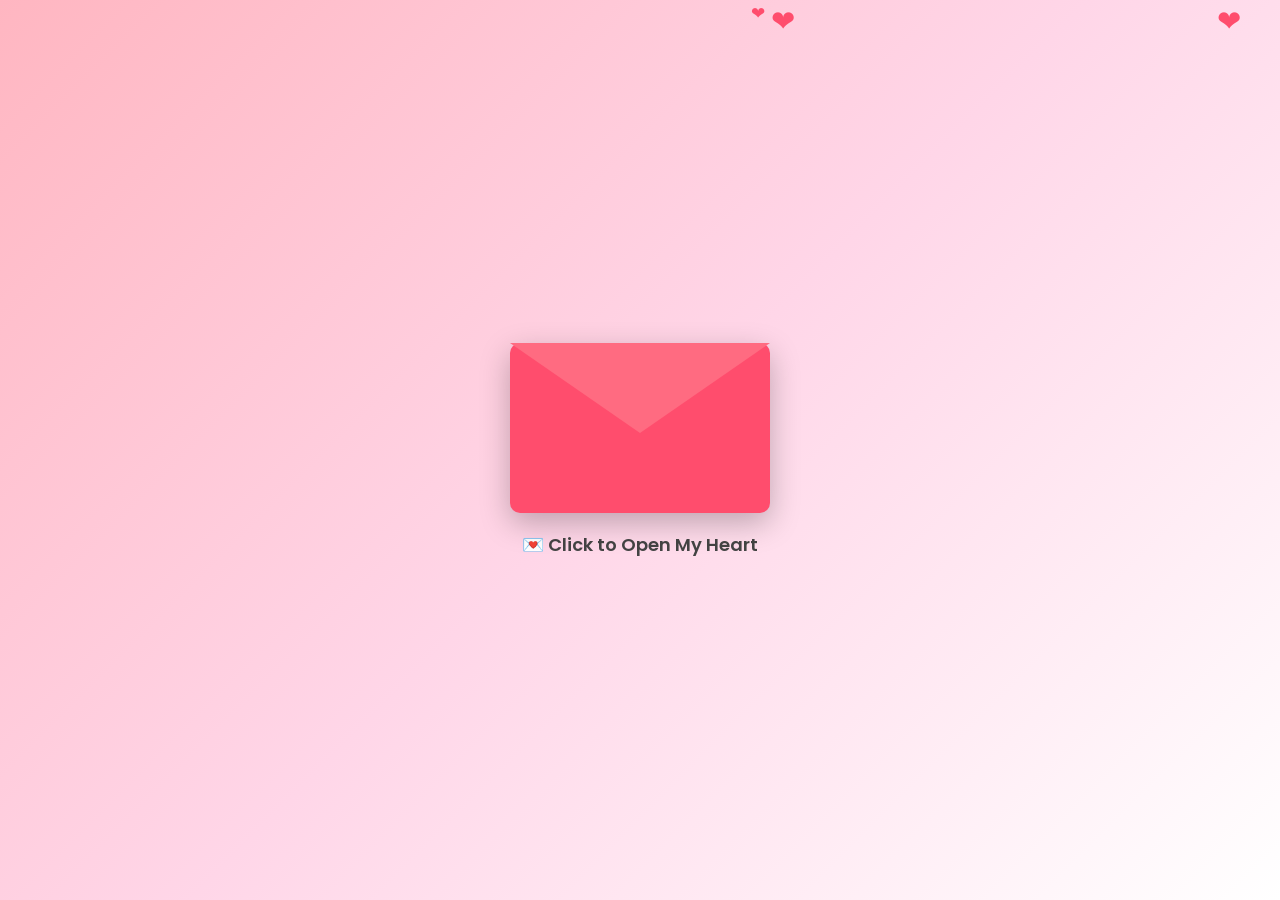
==== index.html @ 3ba2072d "Add anniversary celebration webpage This HTML file creates a celebratory webpage for a 4-month anniv" ====
<!DOCTYPE html>
<html lang="en">
<head>
<meta charset="UTF-8">
<meta name="viewport" content="width=device-width, initial-scale=1.0">
<title>Happy 4 Months ❤️</title>

<link href="https://fonts.googleapis.com/css2?family=Poppins:wght@300;500;700&display=swap" rel="stylesheet">

<style>
*{
margin:0;
padding:0;
box-sizing:border-box;
font-family:Poppins,sans-serif;
}

body{
background:linear-gradient(135deg,#ffb6c1,#ffd6e8,#fff);
height:100vh;
overflow:hidden;
display:flex;
justify-content:center;
align-items:center;
}

#hearts{
position:fixed;
width:100%;
height:100%;
pointer-events:none;
overflow:hidden;
}

.heart{
position:absolute;
color:#ff4d6d;
font-size:18px;
animation:float 8s linear infinite;
}

@keyframes float{
0%{
transform:translateY(100vh);
opacity:0;
}
30%{opacity:1;}
100%{
transform:translateY(-120px);
opacity:0;
}
}

#container{
text-align:center;
padding:20px;
}

.envelope{
width:260px;
height:170px;
background:#ff4d6d;
position:relative;
margin:auto;
cursor:pointer;
border-radius:10px;
box-shadow:0 10px 30px rgba(0,0,0,.25);
transition:.5s;
}

.envelope:before{
content:'';
position:absolute;
top:0;
left:0;
border-left:130px solid transparent;
border-right:130px solid transparent;
border-top:90px solid #ff6b81;
transform-origin:top;
transition:1s;
}

.envelope.open:before{
transform:rotateX(180deg);
}

.text{
margin-top:18px;
font-size:18px;
font-weight:600;
color:#444;
}

#letter{
display:none;
max-width:700px;
background:white;
padding:35px;
border-radius:20px;
box-shadow:0 15px 40px rgba(0,0,0,.2);
animation:fade .8s;
max-height:80vh;
overflow:auto;
}

@keyframes fade{
from{
opacity:0;
transform:translateY(20px);
}
to{
opacity:1;
transform:translateY(0);
}
}

h1{
color:#ff3366;
margin-bottom:15px;
}

p{
line-height:1.9;
font-size:17px;
color:#444;
text-align:left;
}

.counter{
margin:25px 0;
font-size:22px;
font-weight:bold;
color:#ff3366;
}

.footer{
margin-top:30px;
font-size:20px;
font-weight:bold;
color:#ff3366;
}
</style>

</head>

<body>

<div id="hearts"></div>

<div id="container">

<div class="envelope" onclick="openLetter()" id="env"></div>

<div class="text">
💌 Click to Open My Heart
</div>

<div id="letter">

<h1>Happy 4 Months ❤️</h1>

<p>

Aaj hamare relationship ko pure <b>4 months</b> ho gaye. ❤️

Sach kahu to ye sirf 4 mahine nahi, meri life ke sabse khoobsurat din rahe hain.

Har smile, har call, har message aur har choti si baat mere liye ek yaad ban gayi hai.

Thank you meri life me aane ke liye.

Tu sirf meri girlfriend nahi, meri happiness, meri peace aur meri favourite person hai.

Kabhi hum hase, kabhi thoda lade, kabhi naraz bhi hue...

Lekin har baar hum aur strong hoke wapas aaye.

Bas itna hi chahta hu ki ye 4 months dheere dheere 4 years me badal jaye...

Aur phir poori zindagi me.

I promise...

Chahe jo bhi situation aaye, main hamesha tera saath dunga.

Thank you for every smile.

Thank you for every moment.

Thank you for existing.

❤️

</p>

<div class="counter" id="time"></div>

<div class="footer">

Forever Starts With Us ❤️

</div>

</div>

</div>

<audio id="music" loop>
<source src="your-song.mp3" type="audio/mpeg">
</audio>

<script>

function openLetter(){

document.getElementById("env").classList.add("open");

setTimeout(()=>{

document.querySelector(".envelope").style.display="none";

document.querySelector(".text").style.display="none";

document.getElementById("letter").style.display="block";

document.getElementById("music").play();

},900);

}

const start=new Date("2026-03-08");

function update(){

let now=new Date();

let diff=now-start;

let d=Math.floor(diff/1000/60/60/24);

let h=Math.floor(diff/1000/60/60)%24;

let m=Math.floor(diff/1000/60)%60;

document.getElementById("time").innerHTML=
"❤️ Together For "+d+" Days "+h+" Hours "+m+" Minutes";

}

setInterval(update,1000);

update();

function createHeart(){

let h=document.createElement("div");

h.className="heart";

h.innerHTML="❤";

h.style.left=Math.random()*100+"%";

h.style.fontSize=(15+Math.random()*20)+"px";

h.style.animationDuration=(5+Math.random()*5)+"s";

document.getElementById("hearts").appendChild(h);

setTimeout(()=>h.remove(),9000);

}

setInterval(createHeart,300);

</script>

</body>
</html>
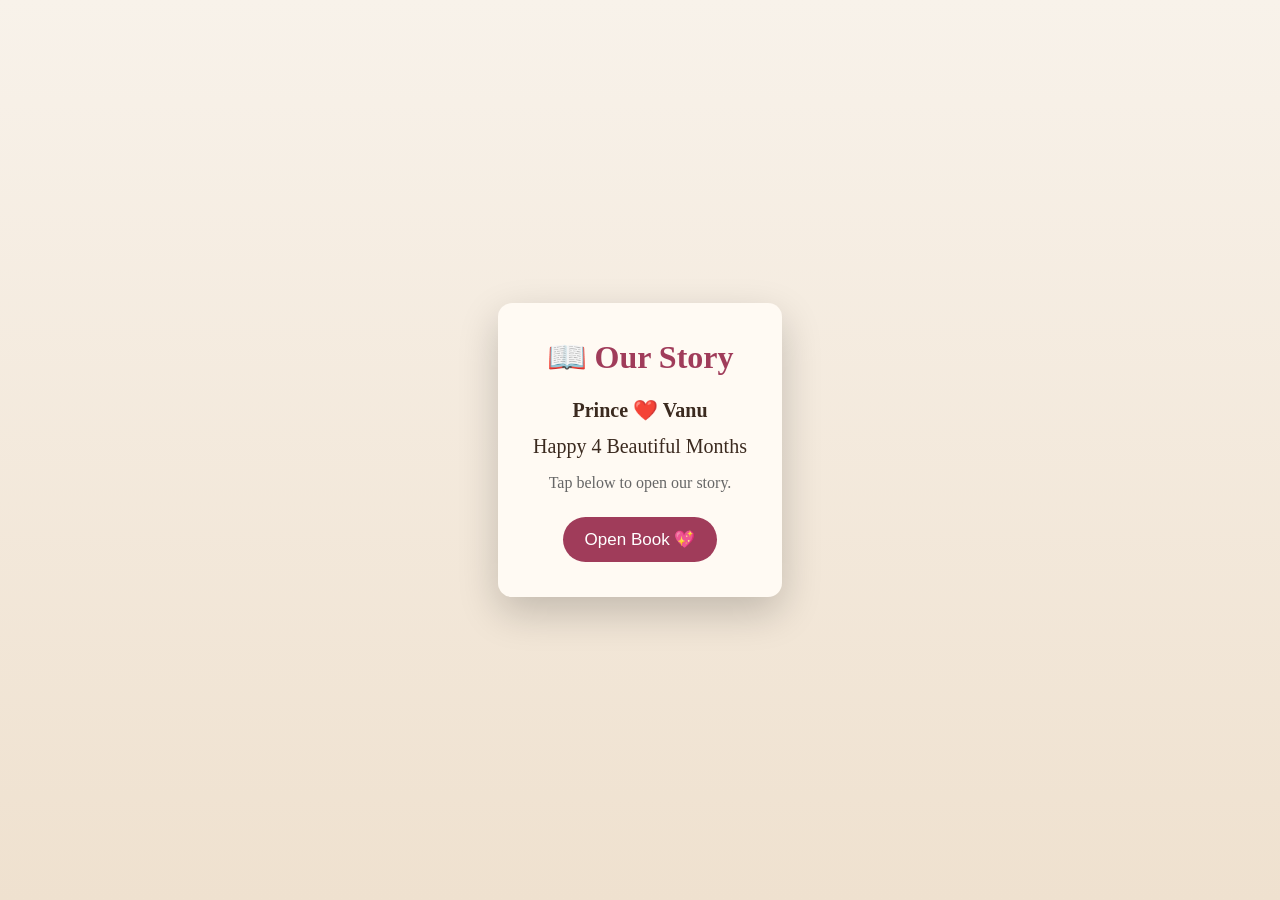
==== commit 0a01612b: "Add files via upload" ====
--- a/index.html
+++ b/index.html
@@ -2,279 +2,90 @@
 <html lang="en">
 <head>
 <meta charset="UTF-8">
-<meta name="viewport" content="width=device-width, initial-scale=1.0">
-<title>Happy 4 Months ❤️</title>
-
-<link href="https://fonts.googleapis.com/css2?family=Poppins:wght@300;500;700&display=swap" rel="stylesheet">
-
+<meta name="viewport" content="width=device-width,initial-scale=1">
+<title>Prince ❤️ Vanu | Our Story</title>
 <style>
-*{
-margin:0;
-padding:0;
-box-sizing:border-box;
-font-family:Poppins,sans-serif;
-}
-
-body{
-background:linear-gradient(135deg,#ffb6c1,#ffd6e8,#fff);
-height:100vh;
-overflow:hidden;
-display:flex;
-justify-content:center;
-align-items:center;
-}
-
-#hearts{
-position:fixed;
-width:100%;
-height:100%;
-pointer-events:none;
-overflow:hidden;
-}
-
-.heart{
-position:absolute;
-color:#ff4d6d;
-font-size:18px;
-animation:float 8s linear infinite;
-}
-
-@keyframes float{
-0%{
-transform:translateY(100vh);
-opacity:0;
-}
-30%{opacity:1;}
-100%{
-transform:translateY(-120px);
-opacity:0;
-}
-}
-
-#container{
-text-align:center;
-padding:20px;
-}
-
-.envelope{
-width:260px;
-height:170px;
-background:#ff4d6d;
-position:relative;
-margin:auto;
-cursor:pointer;
-border-radius:10px;
-box-shadow:0 10px 30px rgba(0,0,0,.25);
-transition:.5s;
-}
-
-.envelope:before{
-content:'';
-position:absolute;
-top:0;
-left:0;
-border-left:130px solid transparent;
-border-right:130px solid transparent;
-border-top:90px solid #ff6b81;
-transform-origin:top;
-transition:1s;
-}
-
-.envelope.open:before{
-transform:rotateX(180deg);
-}
-
-.text{
-margin-top:18px;
-font-size:18px;
-font-weight:600;
-color:#444;
-}
-
-#letter{
-display:none;
-max-width:700px;
-background:white;
-padding:35px;
-border-radius:20px;
-box-shadow:0 15px 40px rgba(0,0,0,.2);
-animation:fade .8s;
-max-height:80vh;
-overflow:auto;
-}
-
-@keyframes fade{
-from{
-opacity:0;
-transform:translateY(20px);
-}
-to{
-opacity:1;
-transform:translateY(0);
-}
-}
-
-h1{
-color:#ff3366;
-margin-bottom:15px;
-}
-
-p{
-line-height:1.9;
-font-size:17px;
-color:#444;
-text-align:left;
-}
-
-.counter{
-margin:25px 0;
-font-size:22px;
-font-weight:bold;
-color:#ff3366;
-}
-
-.footer{
-margin-top:30px;
-font-size:20px;
-font-weight:bold;
-color:#ff3366;
-}
+*{margin:0;padding:0;box-sizing:border-box}
+body{font-family:Georgia,serif;background:#f5efe6;color:#3b2a1f;overflow:hidden}
+.page{display:none;height:100vh;padding:40px;justify-content:center;align-items:center;flex-direction:column;text-align:center;background:linear-gradient(#f8f2ea,#efe1cf)}
+.page.active{display:flex;animation:fade .7s}
+.book{max-width:700px;background:#fffaf3;border-radius:14px;padding:35px;box-shadow:0 15px 40px rgba(0,0,0,.2)}
+h1{color:#a03c5a;margin-bottom:16px}
+p{font-size:20px;line-height:1.8}
+button{margin-top:25px;padding:12px 22px;border:none;border-radius:30px;background:#a03c5a;color:#fff;font-size:17px;cursor:pointer}
+.small{font-size:16px;color:#666;margin-top:10px}
+.counter{font-size:22px;color:#a03c5a;font-weight:bold;margin-top:18px}
+@keyframes fade{from{opacity:0;transform:rotateY(-12deg)}to{opacity:1;transform:none}}
+.heart{position:fixed;bottom:-20px;color:#e44;font-size:20px;animation:float 8s linear infinite}
+@keyframes float{to{transform:translateY(-110vh);opacity:0}}
+.photo{width:220px;height:220px;border:3px dashed #c99;border-radius:12px;display:flex;align-items:center;justify-content:center;margin:18px auto;color:#777}
 </style>
-
 </head>
-
 <body>
 
-<div id="hearts"></div>
-
-<div id="container">
-
-<div class="envelope" onclick="openLetter()" id="env"></div>
-
-<div class="text">
-💌 Click to Open My Heart
+<div class="page active" id="p0">
+<div class="book">
+<h1>📖 Our Story</h1>
+<p><b>Prince ❤️ Vanu</b></p>
+<p>Happy 4 Beautiful Months</p>
+<div class="small">Tap below to open our story.</div>
+<button onclick="next()">Open Book 💖</button>
+</div>
 </div>
 
-<div id="letter">
-
-<h1>Happy 4 Months ❤️</h1>
-
-<p>
-
-Aaj hamare relationship ko pure <b>4 months</b> ho gaye. ❤️
-
-Sach kahu to ye sirf 4 mahine nahi, meri life ke sabse khoobsurat din rahe hain.
-
-Har smile, har call, har message aur har choti si baat mere liye ek yaad ban gayi hai.
-
-Thank you meri life me aane ke liye.
-
-Tu sirf meri girlfriend nahi, meri happiness, meri peace aur meri favourite person hai.
-
-Kabhi hum hase, kabhi thoda lade, kabhi naraz bhi hue...
-
-Lekin har baar hum aur strong hoke wapas aaye.
-
-Bas itna hi chahta hu ki ye 4 months dheere dheere 4 years me badal jaye...
-
-Aur phir poori zindagi me.
-
-I promise...
-
-Chahe jo bhi situation aaye, main hamesha tera saath dunga.
-
-Thank you for every smile.
-
-Thank you for every moment.
-
-Thank you for existing.
-
-❤️
-
-</p>
-
-<div class="counter" id="time"></div>
-
-<div class="footer">
-
-Forever Starts With Us ❤️
-
+<div class="page" id="p1">
+<div class="book">
+<h1>Chapter 1</h1>
+<p>Har kahani ki ek shuruaat hoti hai... aur meri favourite kahani <b>4 April</b> se shuru hui, jab tum meri life ka sabse khoobsurat hissa ban gayi.</p>
+<button onclick="next()">Next Page ➜</button>
+</div>
 </div>
 
+<div class="page" id="p2">
+<div class="book">
+<h1>Our Memories</h1>
+<div class="photo">📷 Replace with your photo</div>
+<p>Har call, har message, har hasi aur har chhoti si baat... sab meri favourite memories hain.</p>
+<button onclick="next()">Next Page ➜</button>
+</div>
 </div>
 
+<div class="page" id="p3">
+<div class="book">
+<h1>4 Months ❤️</h1>
+<p>Ye sirf 4 months nahi... meri life ke sabse special din hain. Thank you Vanu, meri life me aane ke liye.</p>
+<div class="counter" id="count"></div>
+<button onclick="next()">Last Page ➜</button>
+</div>
 </div>
 
-<audio id="music" loop>
-<source src="your-song.mp3" type="audio/mpeg">
-</audio>
+<div class="page" id="p4">
+<div class="book">
+<h1>Forever ❤️</h1>
+<p><b>Happy 4 Months, Vanu.</b><br><br>
+Main har din tumhe choose karunga. Thank you for every smile, every memory, and every moment. I love you. ❤️<br><br>
+— <b>Prince</b></p>
+</div>
+</div>
 
 <script>
-
-function openLetter(){
-
-document.getElementById("env").classList.add("open");
-
-setTimeout(()=>{
-
-document.querySelector(".envelope").style.display="none";
-
-document.querySelector(".text").style.display="none";
-
-document.getElementById("letter").style.display="block";
-
-document.getElementById("music").play();
-
-},900);
-
+let i=0,pages=document.querySelectorAll(".page");
+function next(){pages[i].classList.remove("active");i=Math.min(i+1,pages.length-1);pages[i].classList.add("active");}
+const start=new Date("2026-04-04");
+function upd(){
+ let d=Math.floor((Date.now()-start)/86400000);
+ document.getElementById("count").textContent="Together for "+d+" days ❤️";
 }
-
-const start=new Date("2026-03-08");
-
-function update(){
-
-let now=new Date();
-
-let diff=now-start;
-
-let d=Math.floor(diff/1000/60/60/24);
-
-let h=Math.floor(diff/1000/60/60)%24;
-
-let m=Math.floor(diff/1000/60)%60;
-
-document.getElementById("time").innerHTML=
-"❤️ Together For "+d+" Days "+h+" Hours "+m+" Minutes";
-
-}
-
-setInterval(update,1000);
-
-update();
-
-function createHeart(){
-
-let h=document.createElement("div");
-
-h.className="heart";
-
-h.innerHTML="❤";
-
-h.style.left=Math.random()*100+"%";
-
-h.style.fontSize=(15+Math.random()*20)+"px";
-
-h.style.animationDuration=(5+Math.random()*5)+"s";
-
-document.getElementById("hearts").appendChild(h);
-
-setTimeout(()=>h.remove(),9000);
-
-}
-
-setInterval(createHeart,300);
-
+upd();setInterval(upd,60000);
+setInterval(()=>{
+ let h=document.createElement("div");
+ h.className="heart";
+ h.innerHTML="❤";
+ h.style.left=Math.random()*100+"vw";
+ h.style.animationDuration=(5+Math.random()*5)+"s";
+ document.body.appendChild(h);
+ setTimeout(()=>h.remove(),9000);
+},350);
 </script>
-
 </body>
 </html>
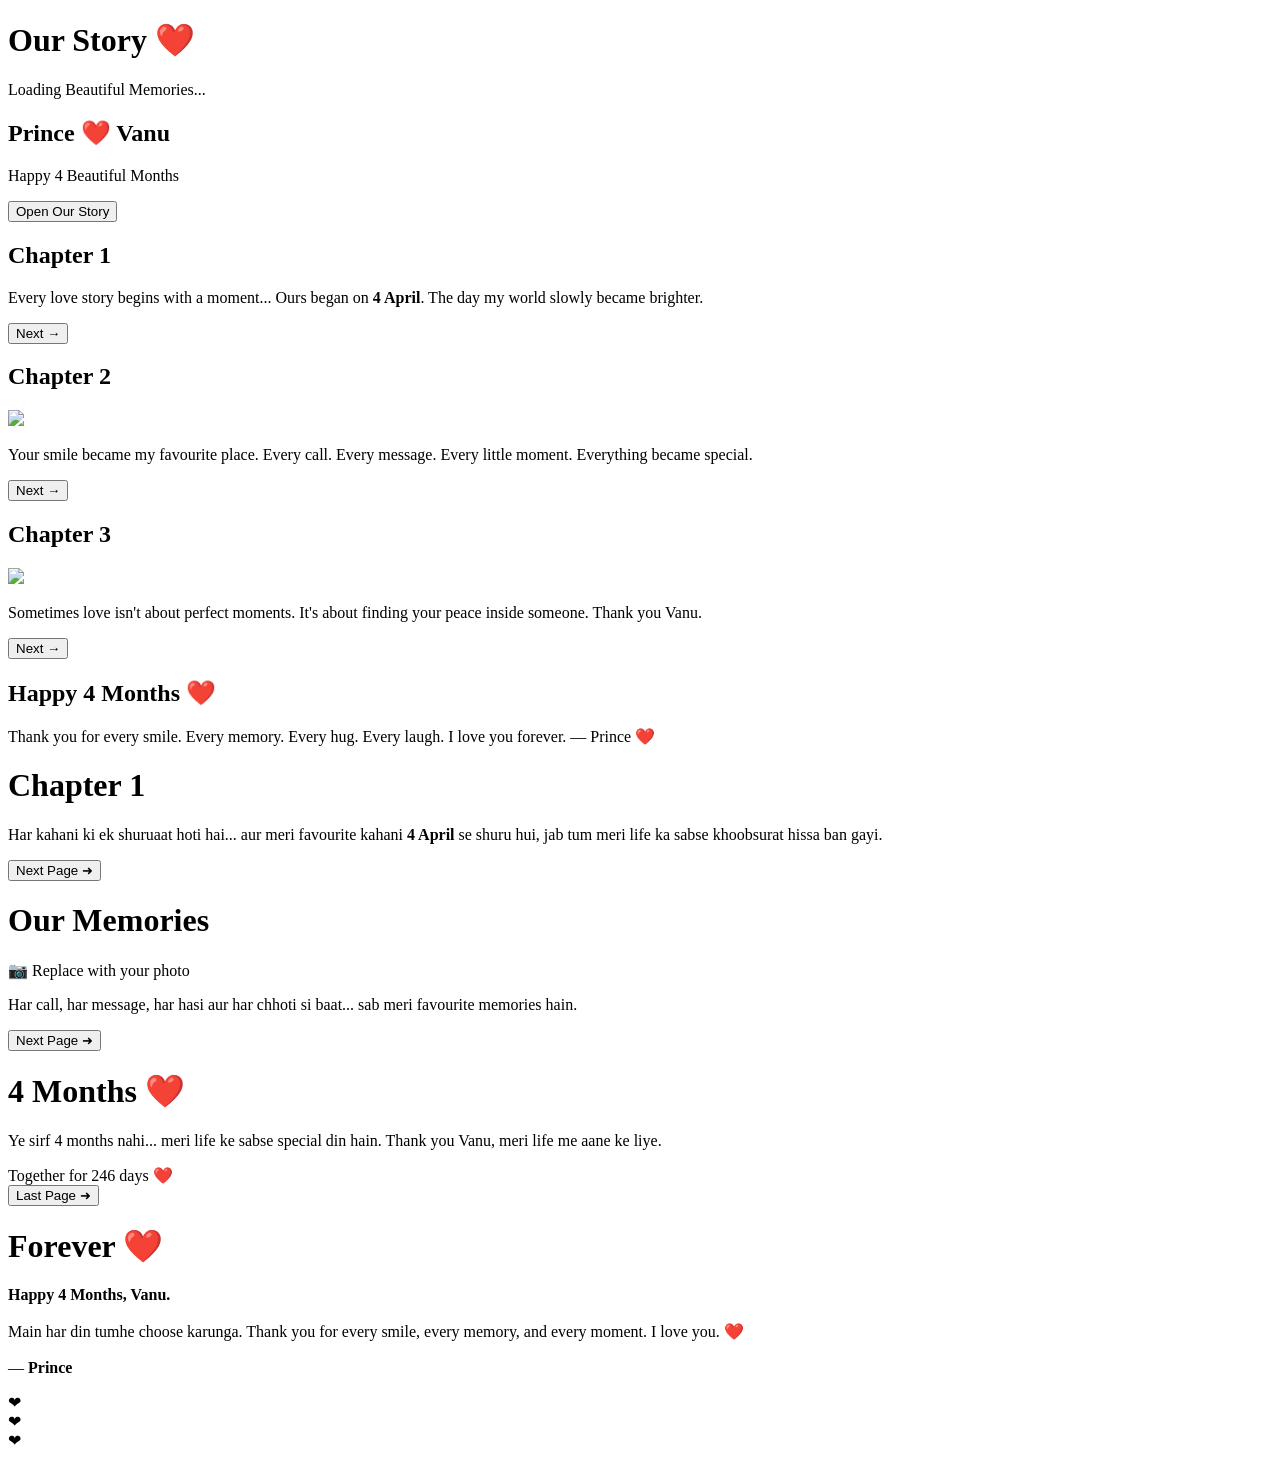
==== commit b1ce357d: "Update index.html" ====
--- a/index.html
+++ b/index.html
@@ -2,39 +2,148 @@
 <html lang="en">
 <head>
 <meta charset="UTF-8">
-<meta name="viewport" content="width=device-width,initial-scale=1">
+<meta name="viewport" content="width=device-width, initial-scale=1.0">
 <title>Prince ❤️ Vanu | Our Story</title>
-<style>
-*{margin:0;padding:0;box-sizing:border-box}
-body{font-family:Georgia,serif;background:#f5efe6;color:#3b2a1f;overflow:hidden}
-.page{display:none;height:100vh;padding:40px;justify-content:center;align-items:center;flex-direction:column;text-align:center;background:linear-gradient(#f8f2ea,#efe1cf)}
-.page.active{display:flex;animation:fade .7s}
-.book{max-width:700px;background:#fffaf3;border-radius:14px;padding:35px;box-shadow:0 15px 40px rgba(0,0,0,.2)}
-h1{color:#a03c5a;margin-bottom:16px}
-p{font-size:20px;line-height:1.8}
-button{margin-top:25px;padding:12px 22px;border:none;border-radius:30px;background:#a03c5a;color:#fff;font-size:17px;cursor:pointer}
-.small{font-size:16px;color:#666;margin-top:10px}
-.counter{font-size:22px;color:#a03c5a;font-weight:bold;margin-top:18px}
-@keyframes fade{from{opacity:0;transform:rotateY(-12deg)}to{opacity:1;transform:none}}
-.heart{position:fixed;bottom:-20px;color:#e44;font-size:20px;animation:float 8s linear infinite}
-@keyframes float{to{transform:translateY(-110vh);opacity:0}}
-.photo{width:220px;height:220px;border:3px dashed #c99;border-radius:12px;display:flex;align-items:center;justify-content:center;margin:18px auto;color:#777}
-</style>
+
+<link rel="stylesheet" href="style.css">
+
+<link href="https://fonts.googleapis.com/css2?family=Cinzel:wght@500;700&family=Poppins:wght@300;400;500;700&display=swap" rel="stylesheet">
 </head>
+
 <body>
 
-<div class="page active" id="p0">
-<div class="book">
-<h1>📖 Our Story</h1>
-<p><b>Prince ❤️ Vanu</b></p>
-<p>Happy 4 Beautiful Months</p>
-<div class="small">Tap below to open our story.</div>
-<button onclick="next()">Open Book 💖</button>
-</div>
-</div>
-
-<div class="page" id="p1">
-<div class="book">
+<div class="loading">
+<h1>Our Story ❤️</h1>
+<p>Loading Beautiful Memories...</p>
+</div>
+
+<section id="cover">
+
+<div class="stars"></div>
+
+<div class="book">
+
+<h1>Prince ❤️ Vanu</h1>
+
+<p>
+Happy 4 Beautiful Months
+</p>
+
+<button id="openBook">
+Open Our Story
+</button>
+
+</div>
+
+</section>
+
+<section id="story">
+
+<div class="page active">
+
+<h2>Chapter 1</h2>
+
+<p>
+
+Every love story begins with a moment...
+
+Ours began on
+<b>4 April</b>.
+
+The day my world slowly became brighter.
+
+</p>
+
+<button class="next">
+Next →
+</button>
+
+</div>
+
+<div class="page">
+
+<h2>Chapter 2</h2>
+
+<img src="images/1.jpg">
+
+<p>
+
+Your smile became my favourite place.
+
+Every call.
+
+Every message.
+
+Every little moment.
+
+Everything became special.
+
+</p>
+
+<button class="next">
+Next →
+</button>
+
+</div>
+
+<div class="page">
+
+<h2>Chapter 3</h2>
+
+<img src="images/2.jpg">
+
+<p>
+
+Sometimes love isn't about perfect moments.
+
+It's about finding your peace inside someone.
+
+Thank you Vanu.
+
+</p>
+
+<button class="next">
+Next →
+</button>
+
+</div>
+
+<div class="page">
+
+<h2>Happy 4 Months ❤️</h2>
+
+<div id="timer"></div>
+
+<p>
+
+Thank you for every smile.
+
+Every memory.
+
+Every hug.
+
+Every laugh.
+
+I love you forever.
+
+— Prince ❤️
+
+</p>
+
+</div>
+
+</section>
+
+<audio id="music" loop>
+
+<source src="music.mp3" type="audio/mp3">
+
+</audio>
+
+<script src="script.js"></script>
+
+</body>
+</html><div class="book">
 <h1>Chapter 1</h1>
 <p>Har kahani ki ek shuruaat hoti hai... aur meri favourite kahani <b>4 April</b> se shuru hui, jab tum meri life ka sabse khoobsurat hissa ban gayi.</p>
 <button onclick="next()">Next Page ➜</button>
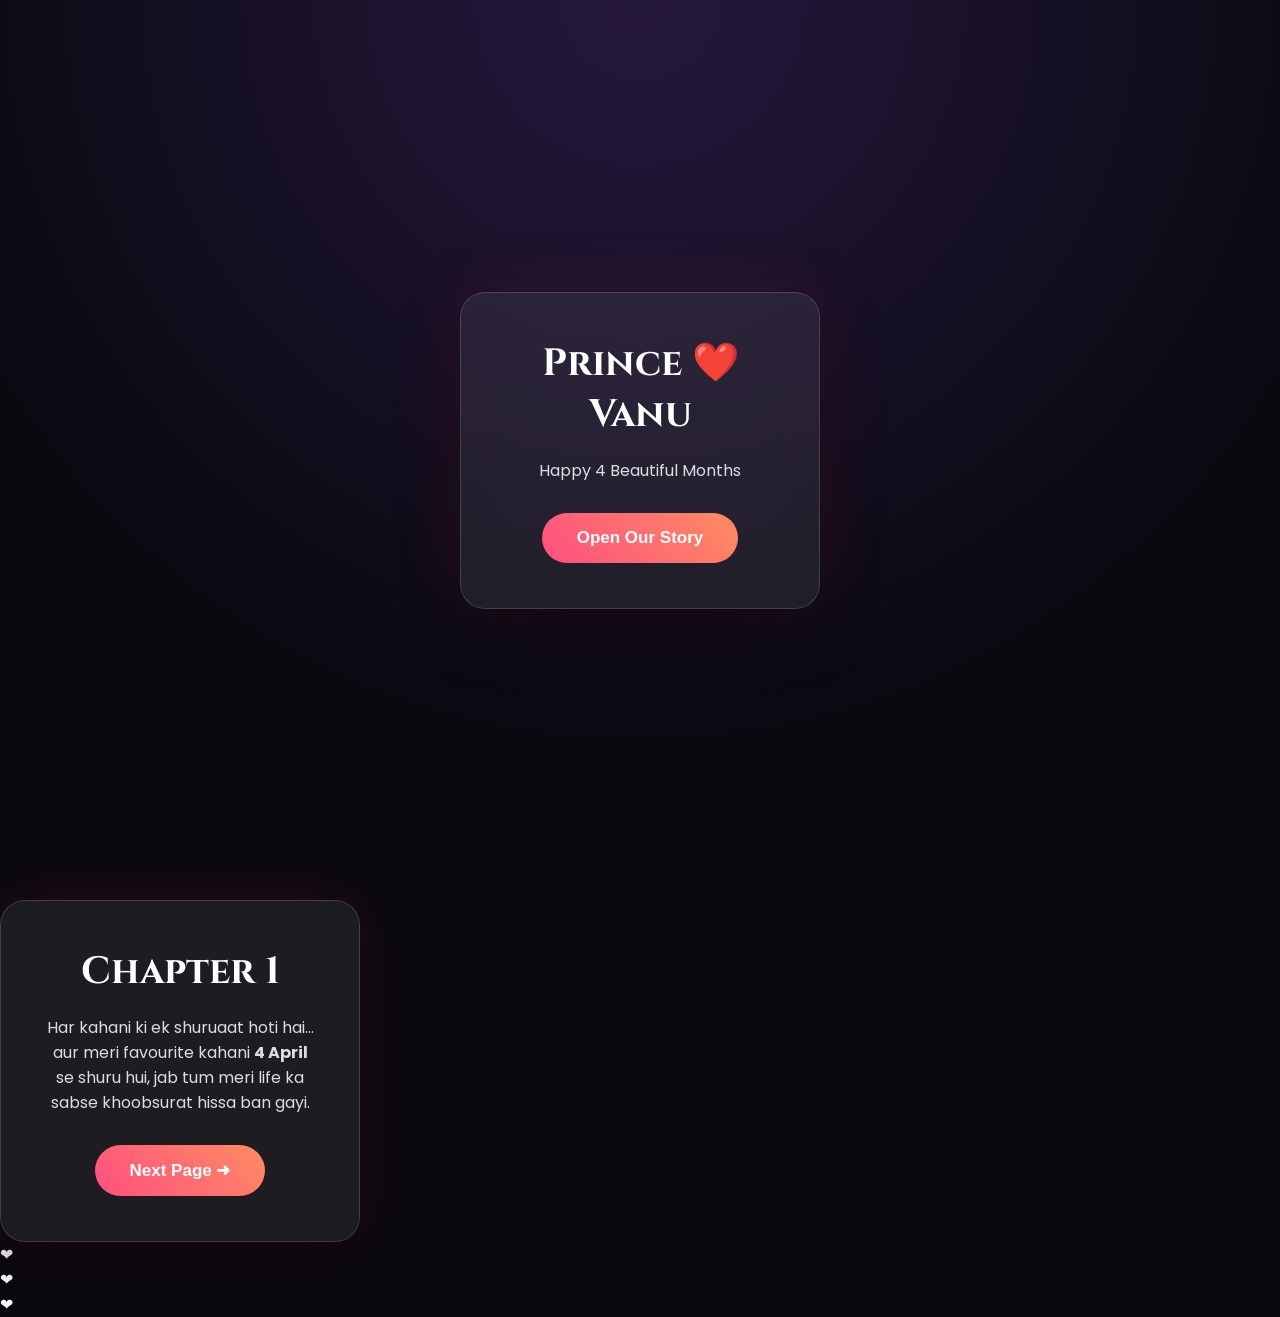
==== commit 088234d8: "Revise chapter title and anniversary message Updated the chapter heading and added a personal messag" ====
--- a/index.html
+++ b/index.html
@@ -41,16 +41,17 @@
 
 <div class="page active">
 
-<h2>Chapter 1</h2>
-
-<p>
-
-Every love story begins with a moment...
-
-Ours began on
-<b>4 April</b>.
-
-The day my world slowly became brighter.
+<h2>Happy 4 Month Anniversary, BBG ❤️</h2>
+
+<p>
+
+Aaj hamare relationship ko pure 4 months ho gaye. Sach kahun to mujhe aaj bhi yaad hai woh <b>9 April</b>, jis din hamari kahani shuru hui thi. Tab shayad humein bhi nahi pata tha ki ek simple si beginning meri zindagi ka sabse beautiful chapter ban jayegi.
+
+In 4 mahino me humne bahut si yaadein banayi, hasi share ki, chhoti-moti nok-jhok bhi hui, lekin har cheez ne hume aur kareeb la diya.
+
+Thank you meri life me aane ke liye, meri khushi banne ke liye, aur har din ko itna special banane ke liye.
+
+Ye 4 months mere liye sirf waqt nahi, meri life ki sabse khoobsurat memories hain. ❤️
 
 </p>
 
--- a/style.css
+++ b/style.css
@@ -0,0 +1,252 @@
+*{
+margin:0;
+padding:0;
+box-sizing:border-box;
+}
+
+body{
+font-family:'Poppins',sans-serif;
+background:#09090f;
+overflow-x:hidden;
+color:white;
+}
+
+.loading{
+position:fixed;
+inset:0;
+display:flex;
+flex-direction:column;
+justify-content:center;
+align-items:center;
+background:#09090f;
+z-index:999;
+animation:hideLoading 3s forwards;
+}
+
+.loading h1{
+font-family:'Cinzel',serif;
+font-size:50px;
+color:#fff;
+letter-spacing:3px;
+}
+
+.loading p{
+margin-top:15px;
+color:#aaa;
+font-size:18px;
+}
+
+@keyframes hideLoading{
+0%,80%{
+opacity:1;
+visibility:visible;
+}
+100%{
+opacity:0;
+visibility:hidden;
+}
+}
+
+#cover{
+height:100vh;
+display:flex;
+justify-content:center;
+align-items:center;
+position:relative;
+background:
+radial-gradient(circle at top,#25183d,#09090f 70%);
+overflow:hidden;
+}
+
+.stars{
+position:absolute;
+inset:0;
+background:url("https://www.transparenttextures.com/patterns/stardust.png");
+opacity:.25;
+animation:moveStars 60s linear infinite;
+}
+
+@keyframes moveStars{
+from{
+transform:translateY(0);
+}
+to{
+transform:translateY(-800px);
+}
+}
+
+.book{
+width:360px;
+padding:45px;
+border-radius:25px;
+text-align:center;
+
+background:rgba(255,255,255,.08);
+
+backdrop-filter:blur(20px);
+
+border:1px solid rgba(255,255,255,.15);
+
+box-shadow:
+0 20px 60px rgba(0,0,0,.45),
+0 0 60px rgba(255,70,120,.15);
+
+animation:floatBook 4s ease-in-out infinite;
+}
+
+@keyframes floatBook{
+50%{
+transform:translateY(-12px);
+}
+}
+
+.book h1{
+font-family:'Cinzel',serif;
+font-size:38px;
+margin-bottom:18px;
+}
+
+.book p{
+color:#ddd;
+margin-bottom:30px;
+}
+
+button{
+padding:15px 35px;
+border:none;
+border-radius:40px;
+cursor:pointer;
+font-size:17px;
+font-weight:600;
+
+background:
+linear-gradient(45deg,#ff4f81,#ff8c61);
+
+color:white;
+
+transition:.35s;
+}
+
+button:hover{
+
+transform:scale(1.08);
+
+box-shadow:
+0 10px 30px rgba(255,80,120,.45);
+
+}
+
+#story{
+
+display:none;
+
+min-height:100vh;
+
+padding:70px 25px;
+
+background:#0e0e17;
+
+}
+
+.page{
+
+display:none;
+
+max-width:850px;
+
+margin:auto;
+
+padding:45px;
+
+border-radius:22px;
+
+background:rgba(255,255,255,.05);
+
+backdrop-filter:blur(18px);
+
+border:1px solid rgba(255,255,255,.12);
+
+animation:fade .8s;
+
+}
+
+.page.active{
+display:block;
+}
+
+@keyframes fade{
+
+from{
+
+opacity:0;
+
+transform:translateY(40px);
+
+}
+
+to{
+
+opacity:1;
+
+transform:none;
+
+}
+
+}
+
+.page h2{
+
+font-family:'Cinzel',serif;
+
+font-size:34px;
+
+margin-bottom:22px;
+
+}
+
+.page p{
+
+font-size:20px;
+
+line-height:2;
+
+color:#ddd;
+
+}
+
+.page img{
+
+width:100%;
+
+border-radius:18px;
+
+margin:25px 0;
+
+box-shadow:
+0 15px 45px rgba(0,0,0,.35);
+
+transition:.4s;
+
+}
+
+.page img:hover{
+
+transform:scale(1.03);
+
+}
+
+#timer{
+
+font-size:34px;
+
+margin:25px 0;
+
+color:#ff7aa8;
+
+font-weight:bold;
+
+text-shadow:
+
+0 0 20px #ff3f80;
+
+  }
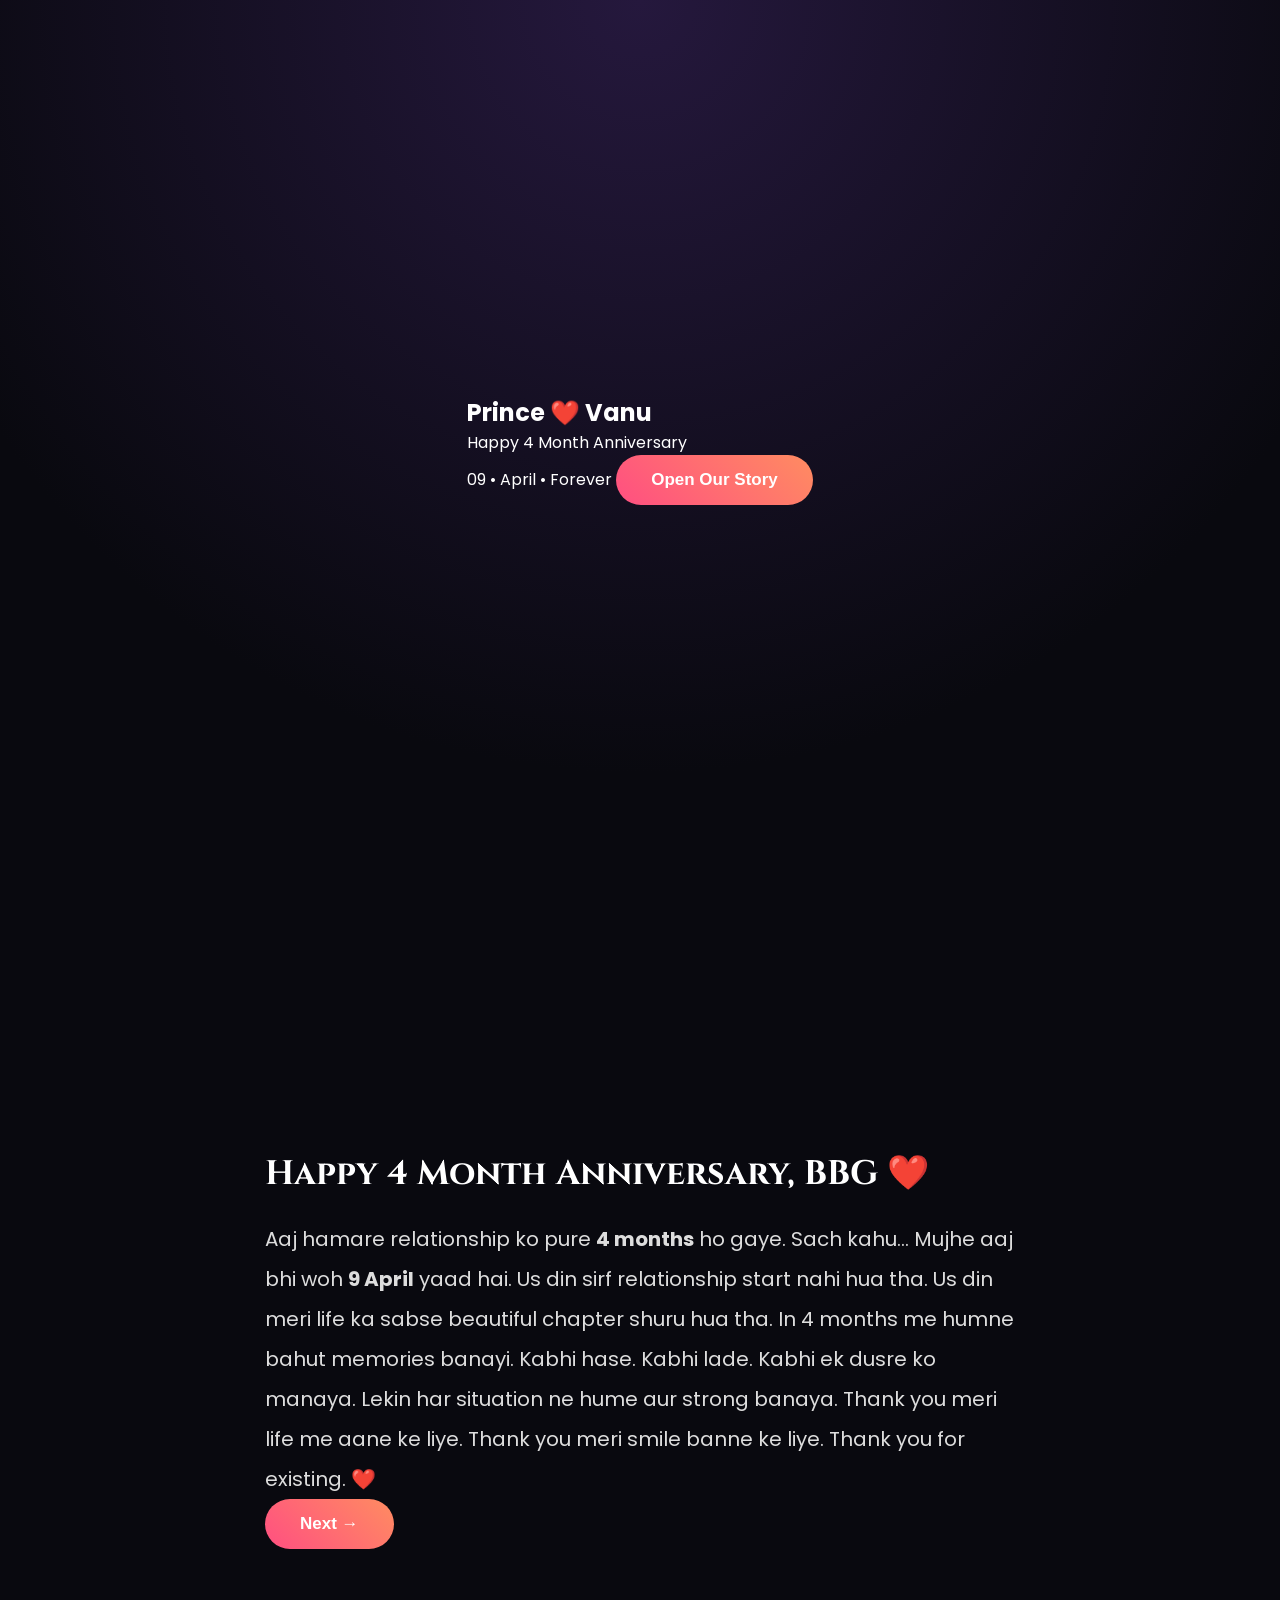
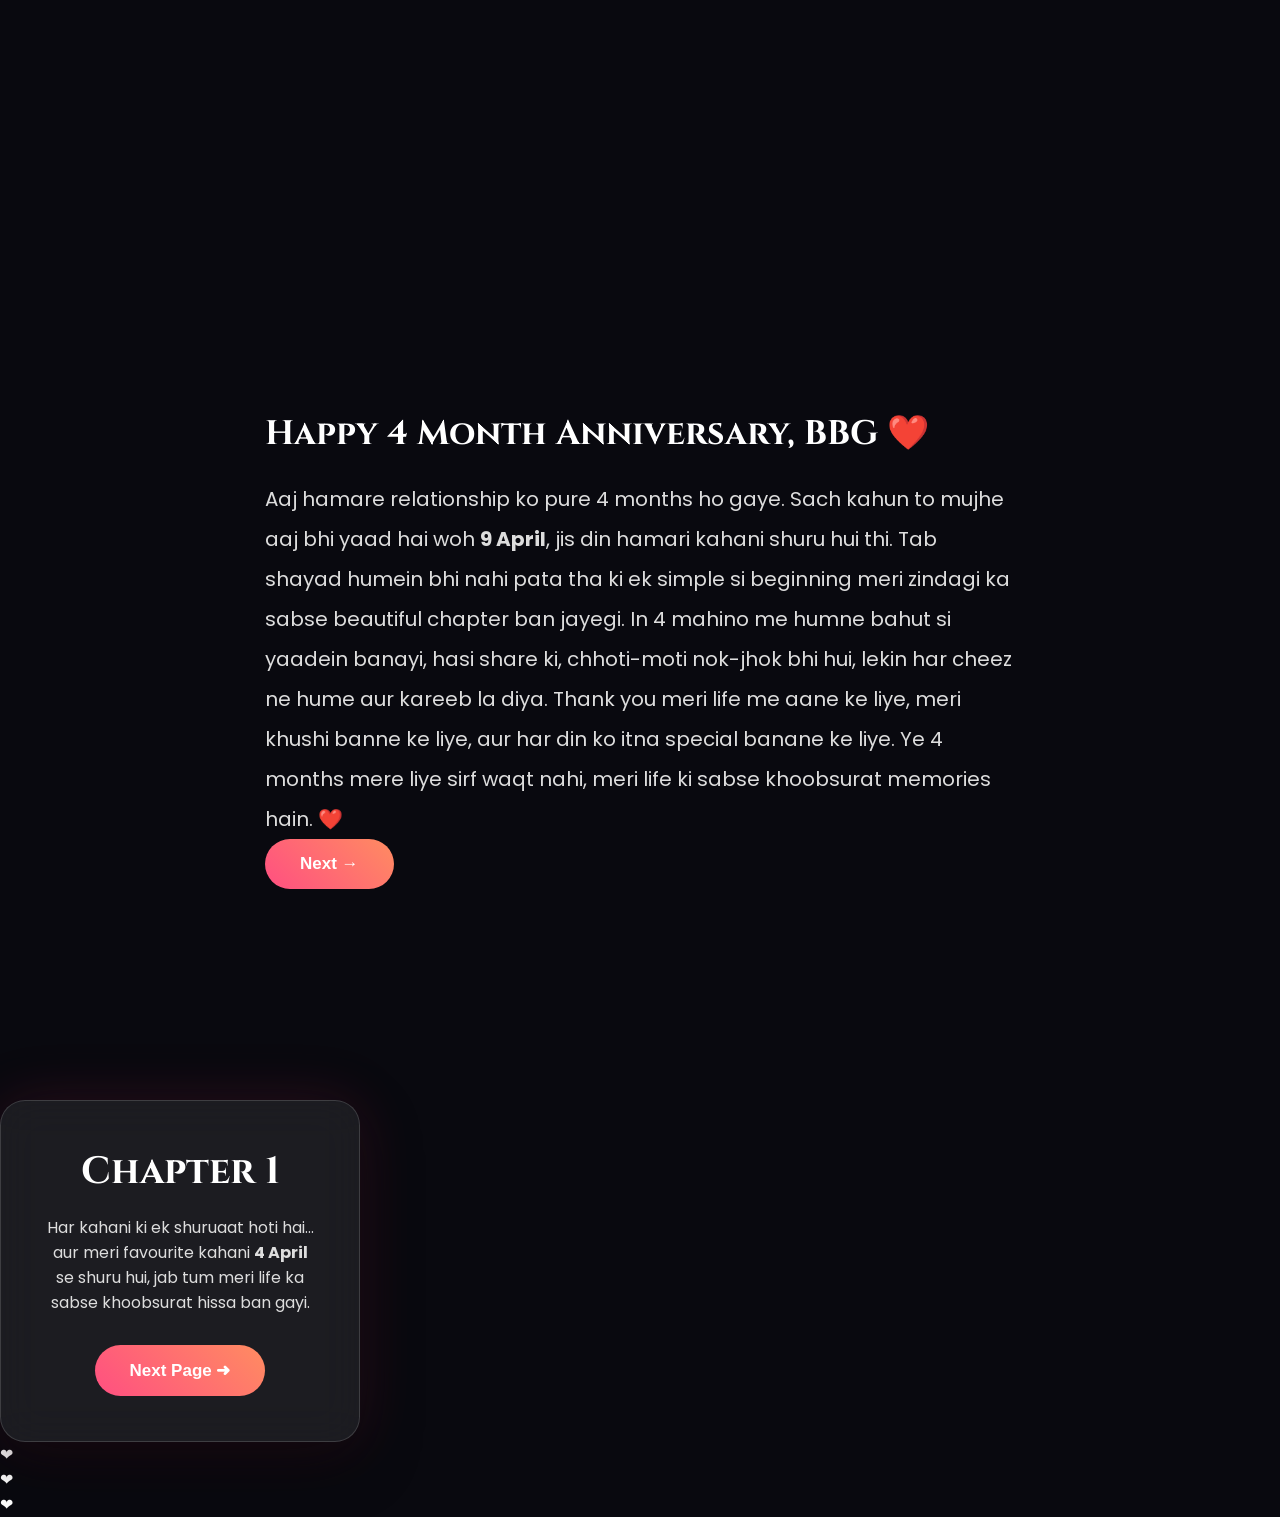
==== commit 97509d99: "Update index.html" ====
--- a/index.html
+++ b/index.html
@@ -3,38 +3,117 @@
 <head>
 <meta charset="UTF-8">
 <meta name="viewport" content="width=device-width, initial-scale=1.0">
+
 <title>Prince ❤️ Vanu | Our Story</title>
 
+<link rel="preconnect" href="https://fonts.googleapis.com">
+<link rel="preconnect" href="https://fonts.gstatic.com" crossorigin>
+
+<link href="https://fonts.googleapis.com/css2?family=Cinzel:wght@400;600;700&family=Poppins:wght@300;400;500;600;700&display=swap" rel="stylesheet">
+
 <link rel="stylesheet" href="style.css">
 
-<link href="https://fonts.googleapis.com/css2?family=Cinzel:wght@500;700&family=Poppins:wght@300;400;500;700&display=swap" rel="stylesheet">
 </head>
 
 <body>
 
 <div class="loading">
-<h1>Our Story ❤️</h1>
+
+<h1>Our Story</h1>
+
 <p>Loading Beautiful Memories...</p>
+
 </div>
 
 <section id="cover">
 
 <div class="stars"></div>
 
-<div class="book">
-
-<h1>Prince ❤️ Vanu</h1>
-
-<p>
-Happy 4 Beautiful Months
-</p>
+<div class="overlay"></div>
+
+<div class="glass">
+
+<h1>
+
+Prince ❤️ Vanu
+
+</h1>
+
+<p>
+
+Happy 4 Month Anniversary
+
+</p>
+
+<span>
+
+09 • April • Forever
+
+</span>
 
 <button id="openBook">
+
 Open Our Story
-</button>
-
-</div>
-
+
+</button>
+
+</div>
+
+</section>
+
+<section id="story">
+
+<div class="page active">
+
+<h2>
+
+Happy 4 Month Anniversary, BBG ❤️
+
+</h2>
+
+<p>
+
+Aaj hamare relationship ko pure <b>4 months</b> ho gaye.
+
+Sach kahu...
+
+Mujhe aaj bhi woh
+
+<b>9 April</b>
+
+yaad hai.
+
+Us din sirf relationship start nahi hua tha.
+
+Us din meri life ka sabse beautiful chapter shuru hua tha.
+
+In 4 months me humne bahut memories banayi.
+
+Kabhi hase.
+
+Kabhi lade.
+
+Kabhi ek dusre ko manaya.
+
+Lekin har situation ne hume aur strong banaya.
+
+Thank you meri life me aane ke liye.
+
+Thank you meri smile banne ke liye.
+
+Thank you for existing.
+
+❤️
+
+</p>
+
+<button class="next">
+
+Next →
+
+</button>
+
+</div>
 </section>
 
 <section id="story">
--- a/style.css
+++ b/style.css
@@ -137,41 +137,24 @@
 }
 
 #story{
-
+display:flex;
+justify-content:center;
+align-items:center;
+height:100vh;
+overflow:hidden;
+padding:20px;
+}
+
+.page{
 display:none;
-
-min-height:100vh;
-
-padding:70px 25px;
-
-background:#0e0e17;
-
-}
-
-.page{
-
-display:none;
-
-max-width:850px;
-
-margin:auto;
-
-padding:45px;
-
-border-radius:22px;
-
-background:rgba(255,255,255,.05);
-
-backdrop-filter:blur(18px);
-
-border:1px solid rgba(255,255,255,.12);
-
-animation:fade .8s;
-
+position:absolute;
+width:90%;
+max-width:750px;
 }
 
 .page.active{
 display:block;
+animation:fade .6s ease;
 }
 
 @keyframes fade{
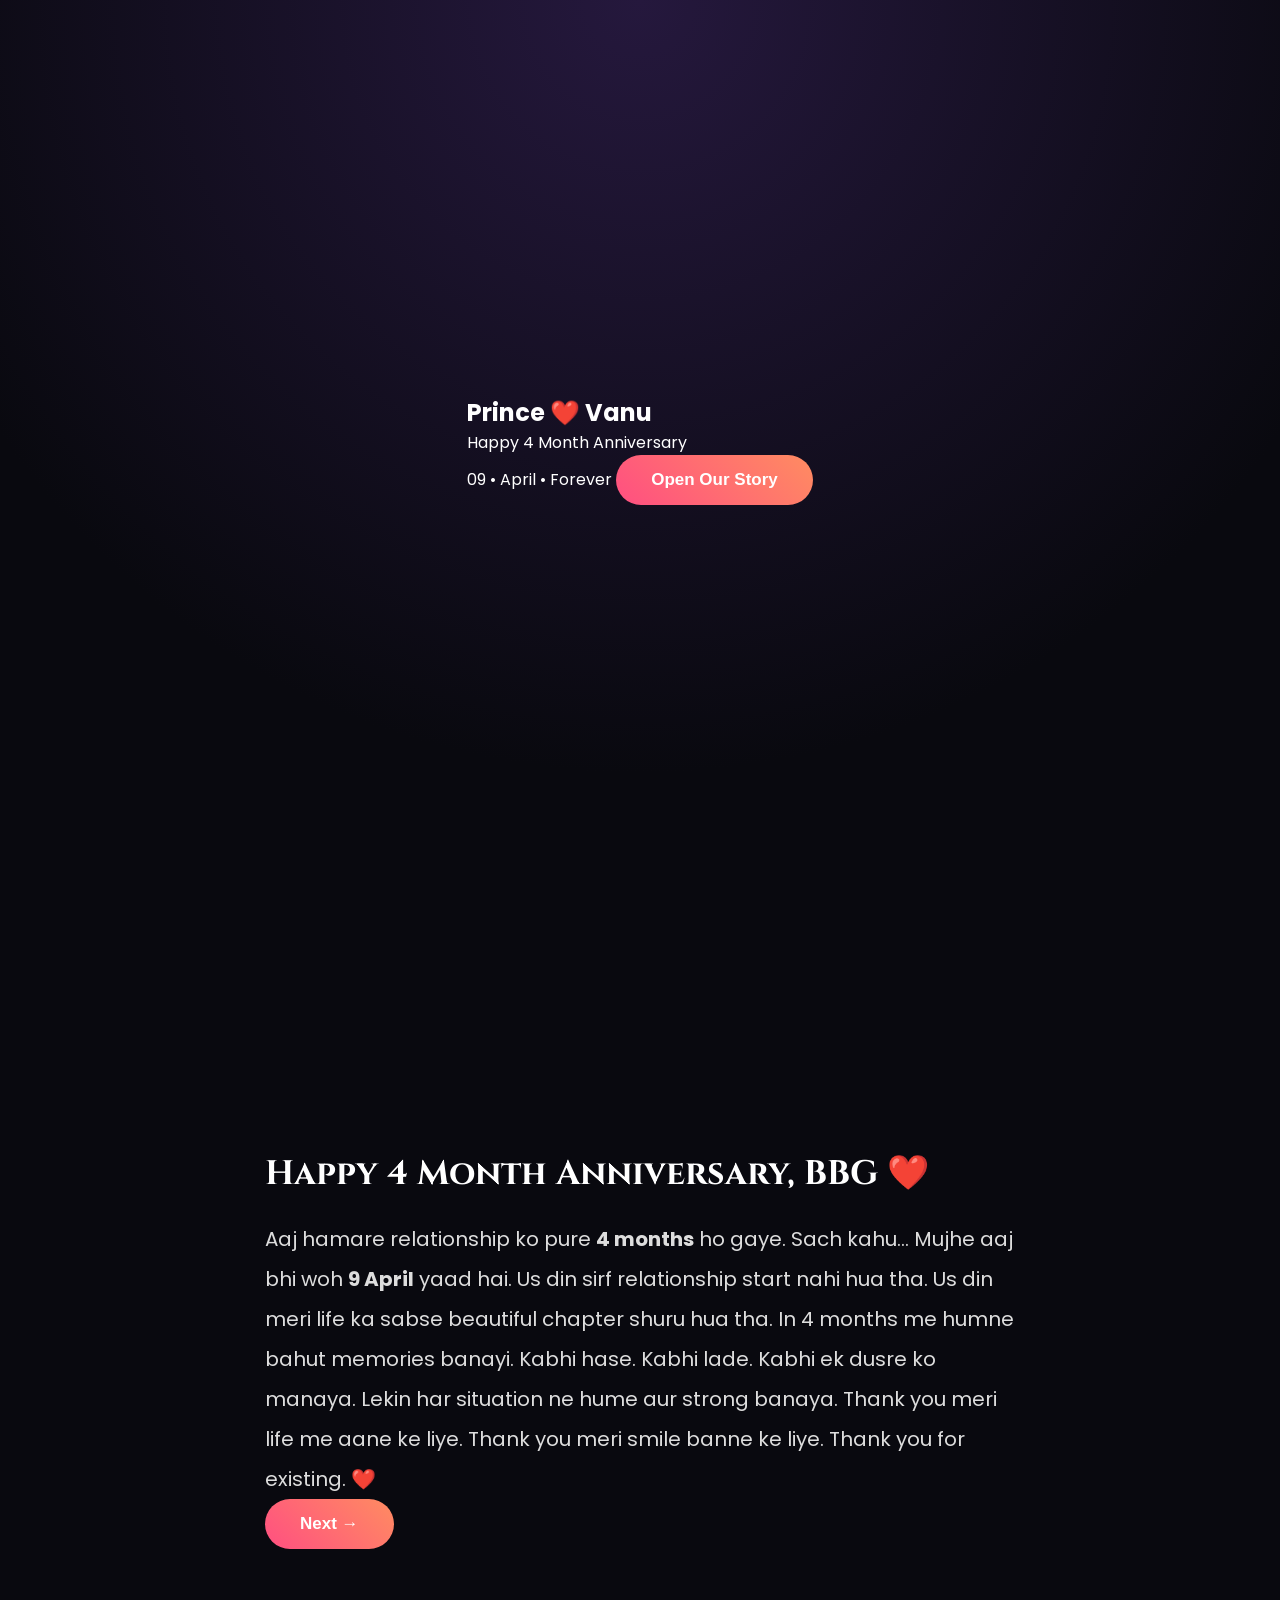
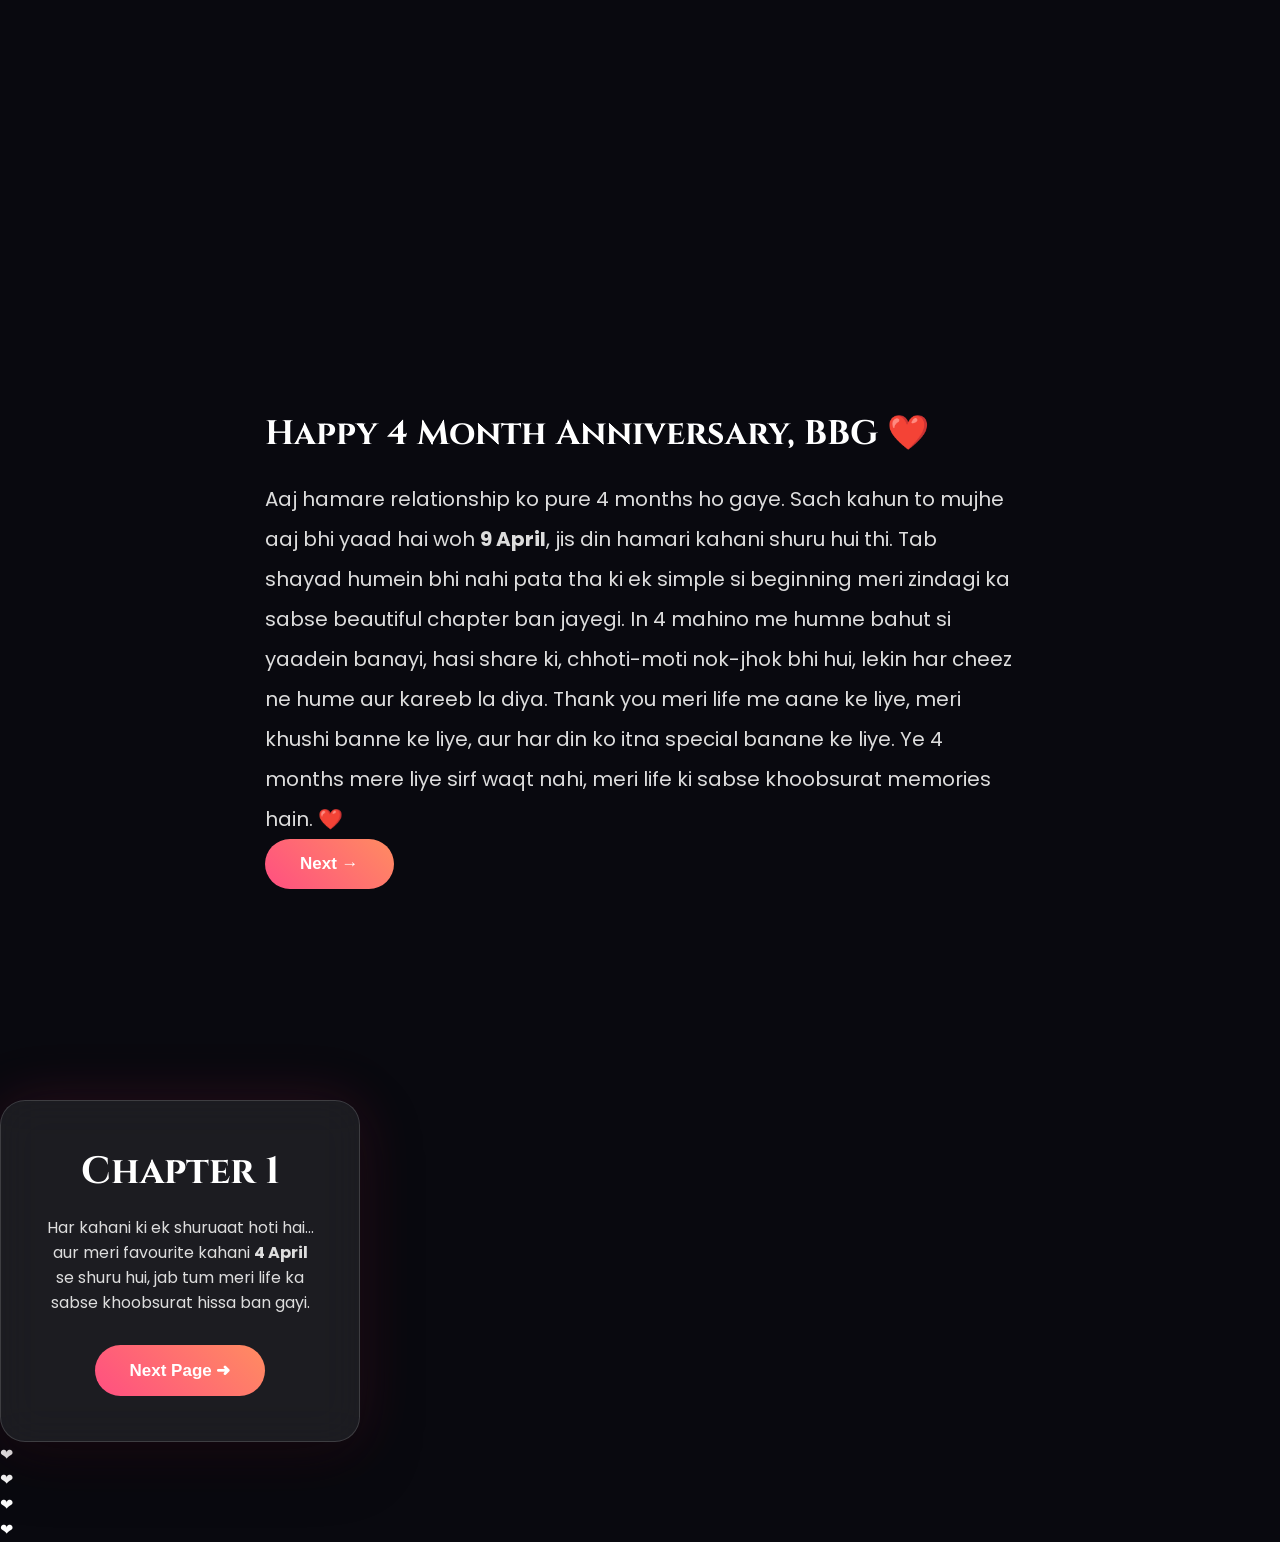
==== commit 38d0e3b6: "Add romantic chapters and anniversary message Added content for Chapters 2 and 3, and a 4-month anni" ====
--- a/index.html
+++ b/index.html
@@ -278,3 +278,130 @@
 </script>
 </body>
 </html>
+
+<div class="page">
+
+<h2>Chapter 2 ❤️</h2>
+
+<img src="images/1.jpg" alt="Memory">
+
+<p>
+
+Pata hi nahi chala kab tum meri aadat ban gayi.
+
+Ab har subah tumhare Good Morning se special lagti hai.
+
+Har notification dekh kar bas ye umeed hoti hai ki wo tumhara message ho.
+
+Tum sirf meri girlfriend nahi...
+
+Tum meri happiness ho.
+
+Meri peace ho.
+
+Aur meri favourite person bhi.
+
+Thank you har smile ke liye.
+
+Har call ke liye.
+
+Har memory ke liye.
+
+❤️
+
+</p>
+
+<button class="next">
+
+Next →
+
+</button>
+
+</div>
+
+<div class="page">
+
+<h2>Chapter 3 🌙</h2>
+
+<img src="images/2.jpg" alt="Memory">
+
+<p>
+
+Pyaar sirf "I Love You" bolne ka naam nahi hota.
+
+Pyaar wo hota hai...
+
+Jab kisi ki smile dekh kar apne aap smile aa jaye.
+
+Jab kisi ki tension apni lagne lage.
+
+Jab bina baat kiye bhi uski yaad aaye.
+
+Aur mere liye...
+
+Wo insaan sirf tum ho, Vanu.
+
+❤️
+
+</p>
+
+<button class="next">
+
+Last Page →
+
+</button>
+
+</div>
+
+<div class="page">
+
+<h2>Happy 4 Months ❤️</h2>
+
+<div id="timer"></div>
+
+<img src="images/3.jpg" alt="Us">
+
+<p>
+
+9 April...
+
+Us din meri favourite story shuru hui.
+
+Aur aaj us story ko 4 beautiful months ho gaye.
+
+Main promise karta hu...
+
+Chahe kitni bhi problems aaye...
+
+Main hamesha tumhara saath dunga.
+
+Thank you meri life ko itna beautiful banane ke liye.
+
+I Love You So Much.
+
+Forever & Always.
+
+❤️
+
+</p>
+
+<h3>
+
+Prince ❤️ Vanu
+
+</h3>
+
+</div>
+
+</section>
+
+<audio id="music" loop>
+
+<source src="music.mp3" type="audio/mp3">
+
+</audio>
+
+<script src="script.js"></script>
+
+</body>
+</html>
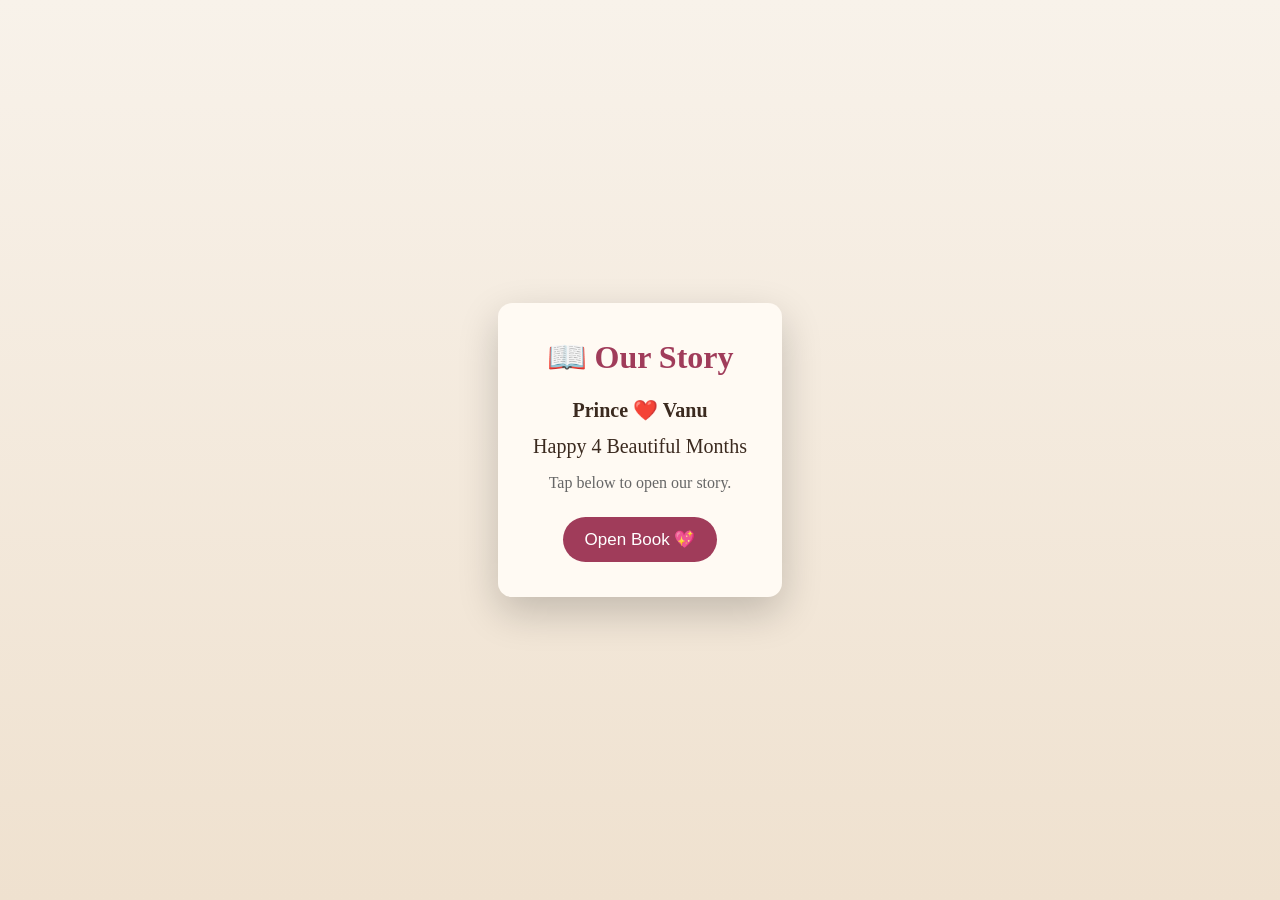
==== commit be4958f3: "Add files via upload" ====
--- a/index.html
+++ b/index.html
@@ -2,228 +2,39 @@
 <html lang="en">
 <head>
 <meta charset="UTF-8">
-<meta name="viewport" content="width=device-width, initial-scale=1.0">
-
+<meta name="viewport" content="width=device-width,initial-scale=1">
 <title>Prince ❤️ Vanu | Our Story</title>
-
-<link rel="preconnect" href="https://fonts.googleapis.com">
-<link rel="preconnect" href="https://fonts.gstatic.com" crossorigin>
-
-<link href="https://fonts.googleapis.com/css2?family=Cinzel:wght@400;600;700&family=Poppins:wght@300;400;500;600;700&display=swap" rel="stylesheet">
-
-<link rel="stylesheet" href="style.css">
-
+<style>
+*{margin:0;padding:0;box-sizing:border-box}
+body{font-family:Georgia,serif;background:#f5efe6;color:#3b2a1f;overflow:hidden}
+.page{display:none;height:100vh;padding:40px;justify-content:center;align-items:center;flex-direction:column;text-align:center;background:linear-gradient(#f8f2ea,#efe1cf)}
+.page.active{display:flex;animation:fade .7s}
+.book{max-width:700px;background:#fffaf3;border-radius:14px;padding:35px;box-shadow:0 15px 40px rgba(0,0,0,.2)}
+h1{color:#a03c5a;margin-bottom:16px}
+p{font-size:20px;line-height:1.8}
+button{margin-top:25px;padding:12px 22px;border:none;border-radius:30px;background:#a03c5a;color:#fff;font-size:17px;cursor:pointer}
+.small{font-size:16px;color:#666;margin-top:10px}
+.counter{font-size:22px;color:#a03c5a;font-weight:bold;margin-top:18px}
+@keyframes fade{from{opacity:0;transform:rotateY(-12deg)}to{opacity:1;transform:none}}
+.heart{position:fixed;bottom:-20px;color:#e44;font-size:20px;animation:float 8s linear infinite}
+@keyframes float{to{transform:translateY(-110vh);opacity:0}}
+.photo{width:220px;height:220px;border:3px dashed #c99;border-radius:12px;display:flex;align-items:center;justify-content:center;margin:18px auto;color:#777}
+</style>
 </head>
-
 <body>
 
-<div class="loading">
-
-<h1>Our Story</h1>
-
-<p>Loading Beautiful Memories...</p>
-
+<div class="page active" id="p0">
+<div class="book">
+<h1>📖 Our Story</h1>
+<p><b>Prince ❤️ Vanu</b></p>
+<p>Happy 4 Beautiful Months</p>
+<div class="small">Tap below to open our story.</div>
+<button onclick="next()">Open Book 💖</button>
+</div>
 </div>
 
-<section id="cover">
-
-<div class="stars"></div>
-
-<div class="overlay"></div>
-
-<div class="glass">
-
-<h1>
-
-Prince ❤️ Vanu
-
-</h1>
-
-<p>
-
-Happy 4 Month Anniversary
-
-</p>
-
-<span>
-
-09 • April • Forever
-
-</span>
-
-<button id="openBook">
-
-Open Our Story
-
-</button>
-
-</div>
-
-</section>
-
-<section id="story">
-
-<div class="page active">
-
-<h2>
-
-Happy 4 Month Anniversary, BBG ❤️
-
-</h2>
-
-<p>
-
-Aaj hamare relationship ko pure <b>4 months</b> ho gaye.
-
-Sach kahu...
-
-Mujhe aaj bhi woh
-
-<b>9 April</b>
-
-yaad hai.
-
-Us din sirf relationship start nahi hua tha.
-
-Us din meri life ka sabse beautiful chapter shuru hua tha.
-
-In 4 months me humne bahut memories banayi.
-
-Kabhi hase.
-
-Kabhi lade.
-
-Kabhi ek dusre ko manaya.
-
-Lekin har situation ne hume aur strong banaya.
-
-Thank you meri life me aane ke liye.
-
-Thank you meri smile banne ke liye.
-
-Thank you for existing.
-
-❤️
-
-</p>
-
-<button class="next">
-
-Next →
-
-</button>
-
-</div>
-</section>
-
-<section id="story">
-
-<div class="page active">
-
-<h2>Happy 4 Month Anniversary, BBG ❤️</h2>
-
-<p>
-
-Aaj hamare relationship ko pure 4 months ho gaye. Sach kahun to mujhe aaj bhi yaad hai woh <b>9 April</b>, jis din hamari kahani shuru hui thi. Tab shayad humein bhi nahi pata tha ki ek simple si beginning meri zindagi ka sabse beautiful chapter ban jayegi.
-
-In 4 mahino me humne bahut si yaadein banayi, hasi share ki, chhoti-moti nok-jhok bhi hui, lekin har cheez ne hume aur kareeb la diya.
-
-Thank you meri life me aane ke liye, meri khushi banne ke liye, aur har din ko itna special banane ke liye.
-
-Ye 4 months mere liye sirf waqt nahi, meri life ki sabse khoobsurat memories hain. ❤️
-
-</p>
-
-<button class="next">
-Next →
-</button>
-
-</div>
-
-<div class="page">
-
-<h2>Chapter 2</h2>
-
-<img src="images/1.jpg">
-
-<p>
-
-Your smile became my favourite place.
-
-Every call.
-
-Every message.
-
-Every little moment.
-
-Everything became special.
-
-</p>
-
-<button class="next">
-Next →
-</button>
-
-</div>
-
-<div class="page">
-
-<h2>Chapter 3</h2>
-
-<img src="images/2.jpg">
-
-<p>
-
-Sometimes love isn't about perfect moments.
-
-It's about finding your peace inside someone.
-
-Thank you Vanu.
-
-</p>
-
-<button class="next">
-Next →
-</button>
-
-</div>
-
-<div class="page">
-
-<h2>Happy 4 Months ❤️</h2>
-
-<div id="timer"></div>
-
-<p>
-
-Thank you for every smile.
-
-Every memory.
-
-Every hug.
-
-Every laugh.
-
-I love you forever.
-
-— Prince ❤️
-
-</p>
-
-</div>
-
-</section>
-
-<audio id="music" loop>
-
-<source src="music.mp3" type="audio/mp3">
-
-</audio>
-
-<script src="script.js"></script>
-
-</body>
-</html><div class="book">
+<div class="page" id="p1">
+<div class="book">
 <h1>Chapter 1</h1>
 <p>Har kahani ki ek shuruaat hoti hai... aur meri favourite kahani <b>4 April</b> se shuru hui, jab tum meri life ka sabse khoobsurat hissa ban gayi.</p>
 <button onclick="next()">Next Page ➜</button>
@@ -278,130 +89,3 @@
 </script>
 </body>
 </html>
-
-<div class="page">
-
-<h2>Chapter 2 ❤️</h2>
-
-<img src="images/1.jpg" alt="Memory">
-
-<p>
-
-Pata hi nahi chala kab tum meri aadat ban gayi.
-
-Ab har subah tumhare Good Morning se special lagti hai.
-
-Har notification dekh kar bas ye umeed hoti hai ki wo tumhara message ho.
-
-Tum sirf meri girlfriend nahi...
-
-Tum meri happiness ho.
-
-Meri peace ho.
-
-Aur meri favourite person bhi.
-
-Thank you har smile ke liye.
-
-Har call ke liye.
-
-Har memory ke liye.
-
-❤️
-
-</p>
-
-<button class="next">
-
-Next →
-
-</button>
-
-</div>
-
-<div class="page">
-
-<h2>Chapter 3 🌙</h2>
-
-<img src="images/2.jpg" alt="Memory">
-
-<p>
-
-Pyaar sirf "I Love You" bolne ka naam nahi hota.
-
-Pyaar wo hota hai...
-
-Jab kisi ki smile dekh kar apne aap smile aa jaye.
-
-Jab kisi ki tension apni lagne lage.
-
-Jab bina baat kiye bhi uski yaad aaye.
-
-Aur mere liye...
-
-Wo insaan sirf tum ho, Vanu.
-
-❤️
-
-</p>
-
-<button class="next">
-
-Last Page →
-
-</button>
-
-</div>
-
-<div class="page">
-
-<h2>Happy 4 Months ❤️</h2>
-
-<div id="timer"></div>
-
-<img src="images/3.jpg" alt="Us">
-
-<p>
-
-9 April...
-
-Us din meri favourite story shuru hui.
-
-Aur aaj us story ko 4 beautiful months ho gaye.
-
-Main promise karta hu...
-
-Chahe kitni bhi problems aaye...
-
-Main hamesha tumhara saath dunga.
-
-Thank you meri life ko itna beautiful banane ke liye.
-
-I Love You So Much.
-
-Forever & Always.
-
-❤️
-
-</p>
-
-<h3>
-
-Prince ❤️ Vanu
-
-</h3>
-
-</div>
-
-</section>
-
-<audio id="music" loop>
-
-<source src="music.mp3" type="audio/mp3">
-
-</audio>
-
-<script src="script.js"></script>
-
-</body>
-</html>
